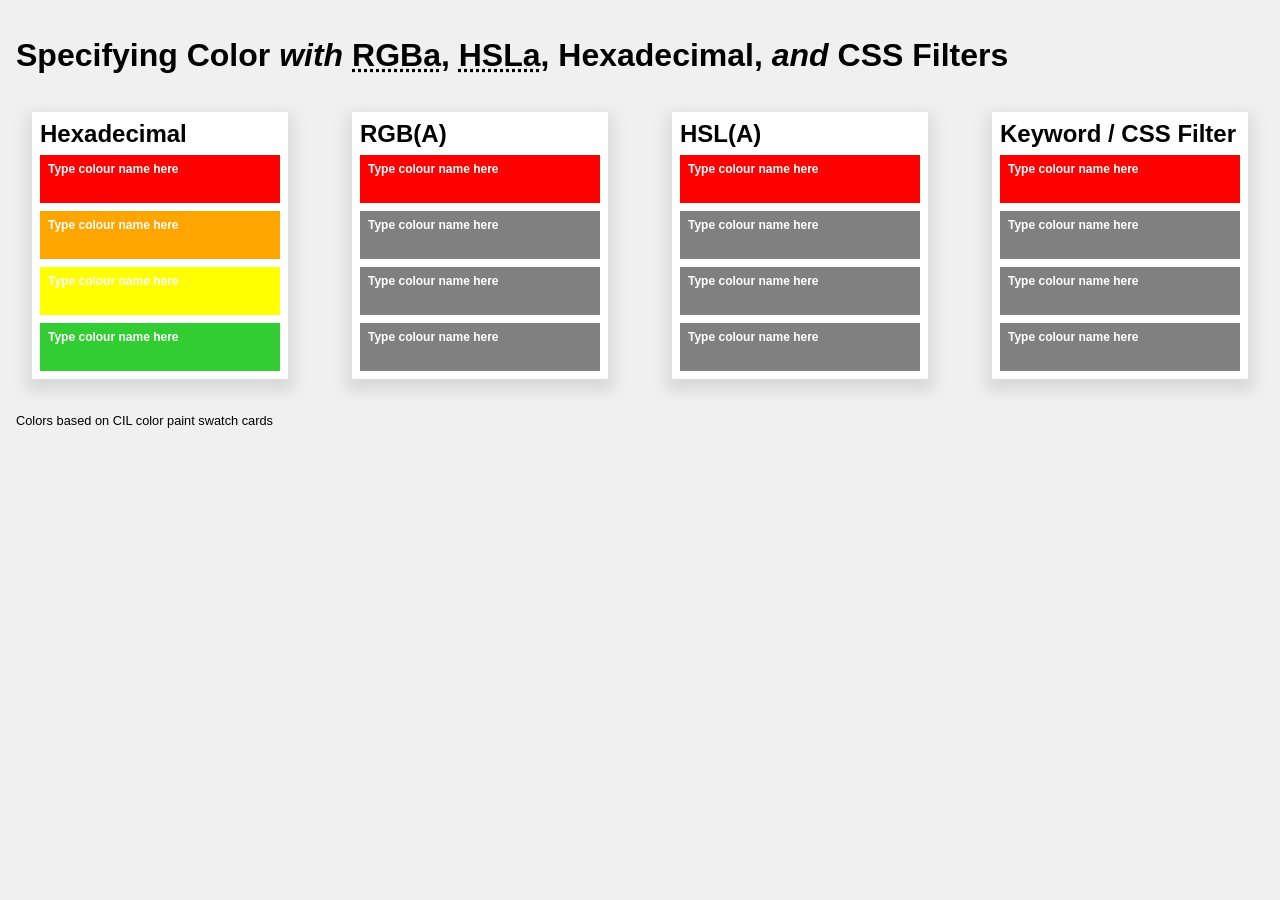
==== lab-2/index.html @ cc2a5a56 "Initial commit" ====
<!DOCTYPE HTML>
<html>
<head>
	<meta charset="UTF-8">
	<title>Specifying Color with RGBa, HSLa, Hexadecimal, and CSS Filters</title>
	<link href="css/normalize.css" rel="stylesheet">
	<link href="css/base.css" rel="stylesheet">
	<style>
/* STEP 1: Using the color picker utility at
https://developer.mozilla.org/en-US/docs/Web/CSS/CSS_Colors/Color_picker_tool,
set each color in hexadecimal format
to match as closely as you can with the colors
on the FIRST paint swatch card provided.
-------------------------------------------------- */
	#hex div:nth-of-type(1) {
		background-color: red;
	}
	#hex div:nth-of-type(2) {
		background-color: orange;
	}
	#hex div:nth-of-type(3) {
		background-color: yellow;
	}
	#hex div:nth-of-type(4) {
		background-color: limegreen;
	}
/* STEP 2: Set each color in rgba format
to match as closely as you can with the colors
on the SECOND paint swatch card provided.
-------------------------------------------------- */
	#rgba div:nth-of-type(1) {
		background-color: red;
	}
	/* ...and so on... */

/* STEP 3: Set each color in hsla format
to match as closely as you can with the colors
on the THIRD paint swatch card provided.
-------------------------------------------------- */
	#hsla div:nth-of-type(1) {
		background-color: red;
	}
	/* ...and so on... */

	/* STEP 4: Set each color using a CSS color keywords
(https://developer.mozilla.org/en-US/docs/Web/CSS/color_value)
that matches each color as closely as possible, then
apply one or more CSS filters to see if you can
produce an exact rendition of the swatch colors on the FOURTH card provided.
(https://developer.mozilla.org/en-US/docs/Web/CSS/filter).
-------------------------------------------------- */
	#keyword div:nth-of-type(1) {
		background-color: red;
	}
	/* ...and so on... */

	/* STEP 5: Describe one or more things that you can do to ensure that the colour rendering on your screen is exactly the same (or as close as possible) to the colours on your paint chip cards. If possible, attempt to do one or more of these things and describe what you did and what you found out. Maybe a screenshot, too if it might help. */
</style>
</head>

<body>
	<header>
		<h1>Specifying Color <em>with</em> <abbr title="Red, Green, Blue, Alpha">RGBa</abbr>, <abbr title="Hue, Saturation, Luminousity, Alpha">HSLa</abbr>, Hexadecimal, <em>and</em> CSS Filters</h1>
	</header>
	<main>
		<section id="hex">
			<h2>Hexadecimal</h2>
			<div>
				<h3>Type colour name here</h3>
			</div>
			<div>
				<h3>Type colour name here</h3>
			</div>
			<div>
				<h3>Type colour name here</h3>
			</div>
			<div>
				<h3>Type colour name here</h3>
			</div>
		</section>
		<section id="rgba">
			<h2>RGB(A)</h2>
			<div>
				<h3>Type colour name here</h3>
			</div>
			<div>
				<h3>Type colour name here</h3>
			</div>
			<div>
				<h3>Type colour name here</h3>
			</div>
			<div>
				<h3>Type colour name here</h3>
			</div>
		</section>
		<section id="hsla">
			<h2>HSL(A)</h2>
			<div>
				<h3>Type colour name here</h3>
			</div>
			<div>
				<h3>Type colour name here</h3>
			</div>
			<div>
				<h3>Type colour name here</h3>
			</div>
			<div>
				<h3>Type colour name here</h3>
			</div>
		</section>
		<section id="keyword">
			<h2>Keyword / CSS Filter</h2>
			<div>
				<h3>Type colour name here</h3>
			</div>
			<div>
				<h3>Type colour name here</h3>
			</div>
			<div>
				<h3>Type colour name here</h3>
			</div>
			<div>
				<h3>Type colour name here</h3>
			</div>
		</section>
	</main>
	<footer>
		<p><small>Colors based on CIL color paint swatch cards</small></p>
	</footer>
</body>
</html>
---- lab-2/css/base.css ----
/* Base styles for Lab 2
-------------------------------------------------- */
html {
	box-sizing: border-box;
}
*, *:before, *:after {
	box-sizing: inherit;
}
body {
	font-family: sans-serif;
	background-color: rgb(240,240,240);
}
header {
	padding: 1em;
}
main {
	display: flex;
	flex-direction: row;
	justify-content: space-around;
	flex-wrap: wrap;
}
main section {
	width: 20%;
	padding: 0.5em;
	background-color: rgb(255,255,255);
	box-shadow: 0px 7px 15px 5px rgba(0,0,0,0.1); 
}
main section h2 {
	margin: 0;
}
main section h3 {
	margin: 0;
	font-size: 75%;
}
main section div {
	margin-top: 0.5em;
	padding: 0.5em;
	color: rgb(255,255,255);
	background-color: grey;
	height: 3em;
}
footer {
	padding: 1em;
}
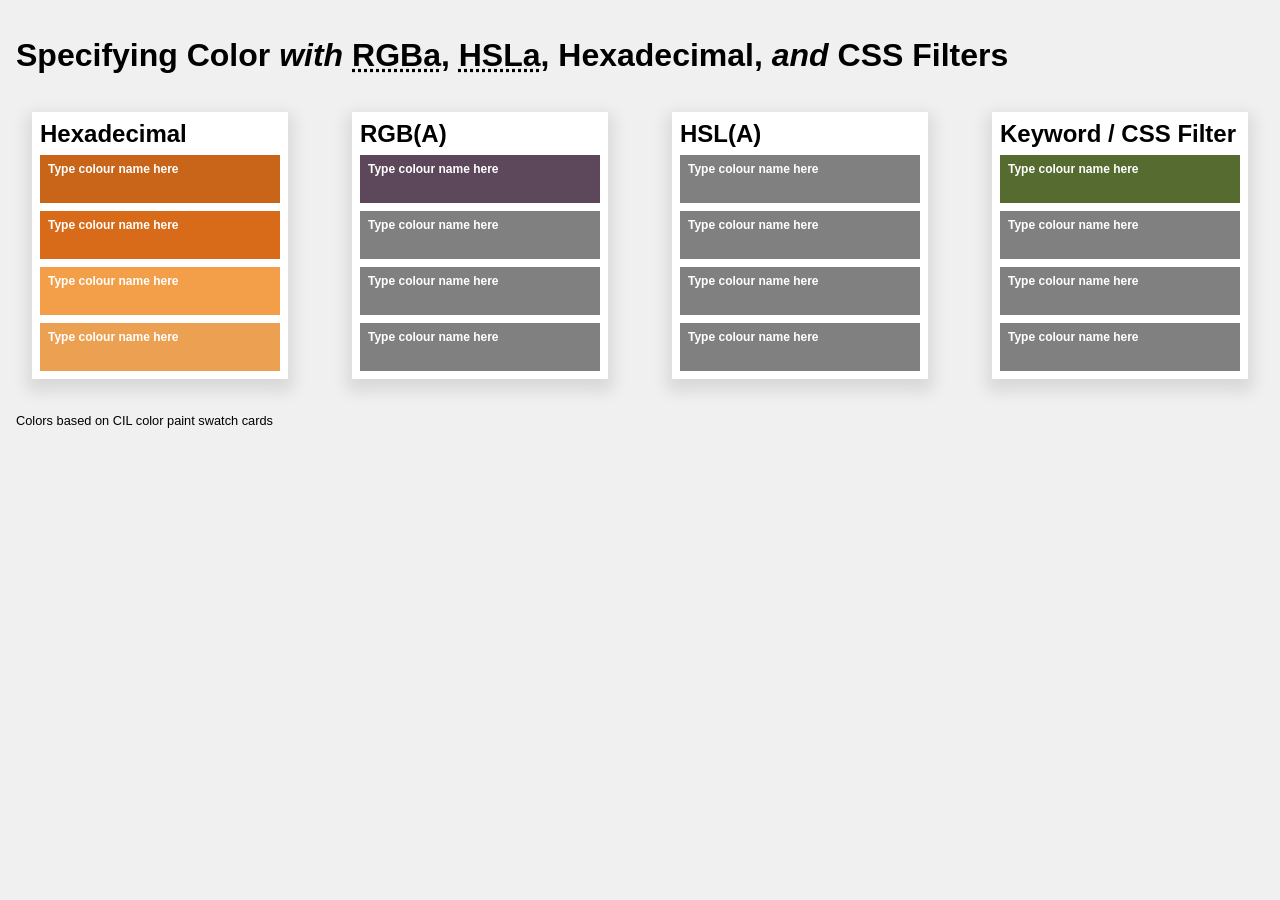
==== commit ef2e8aca: "lab 2" ====
--- a/lab-2/index.html
+++ b/lab-2/index.html
@@ -12,25 +12,42 @@
 to match as closely as you can with the colors
 on the FIRST paint swatch card provided.
 -------------------------------------------------- */
+/* cp12  colour card*/
 	#hex div:nth-of-type(1) {
-		background-color: red;
+		background-color: #c96519;;
 	}
 	#hex div:nth-of-type(2) {
-		background-color: orange;
+		background-color: #d76b19;
 	}
 	#hex div:nth-of-type(3) {
-		background-color: yellow;
+		background-color: #f39e49;
 	}
 	#hex div:nth-of-type(4) {
-		background-color: limegreen;
+		background-color: #ECA052;
 	}
 /* STEP 2: Set each color in rgba format
 to match as closely as you can with the colors
 on the SECOND paint swatch card provided.
 -------------------------------------------------- */
+
+/* c35 paint swatch */
 	#rgba div:nth-of-type(1) {
-		background-color: red;
+		background-color: rgba(136, 104, 132, 1.0);
 	}
+
+	#rgba div:nth-of-type(1) {
+		background-color: rgba(219, 188, 215, 1.0);
+	}
+
+	#rgba div:nth-of-type(1) {
+		background-color: rgba(134, 114, 131, 1.0);
+	}
+
+	#rgba div:nth-of-type(1) {
+		background-color: rgba(93, 71, 90, 1.0);
+	}
+
+
 	/* ...and so on... */
 
 /* STEP 3: Set each color in hsla format
@@ -38,7 +55,19 @@
 on the THIRD paint swatch card provided.
 -------------------------------------------------- */
 	#hsla div:nth-of-type(1) {
-		background-color: red;
+		background-color: hsla(168 32% 28% 1.0);
+	}
+
+	#hsla div:nth-of-type(1) {
+		background-color: hsla(168 32% 28% 1.0);
+	}
+
+	#hsla div:nth-of-type(1) {
+		background-color: hsla(168 32% 28% 1.0);
+	}
+
+	#hsla div:nth-of-type(1) {
+		background-color: hsla(168 32% 28% 1.0);
 	}
 	/* ...and so on... */
 
@@ -49,12 +78,27 @@
 produce an exact rendition of the swatch colors on the FOURTH card provided.
 (https://developer.mozilla.org/en-US/docs/Web/CSS/filter).
 -------------------------------------------------- */
+/* c6 */
 	#keyword div:nth-of-type(1) {
-		background-color: red;
+		background-color: olivedrab;
+	}
+
+		#keyword div:nth-of-type(1) {
+		background-color: lightgreen;
+	}
+
+		#keyword div:nth-of-type(1) {
+		background-color:olive;
+	}
+
+		#keyword div:nth-of-type(1) {
+		background-color: darkolivegreen;
 	}
 	/* ...and so on... */
 
 	/* STEP 5: Describe one or more things that you can do to ensure that the colour rendering on your screen is exactly the same (or as close as possible) to the colours on your paint chip cards. If possible, attempt to do one or more of these things and describe what you did and what you found out. Maybe a screenshot, too if it might help. */
+
+	/* set brightness to maximum, make sure your monitor is colour calibrated, dont be colour blind like me */
 </style>
 </head>
 
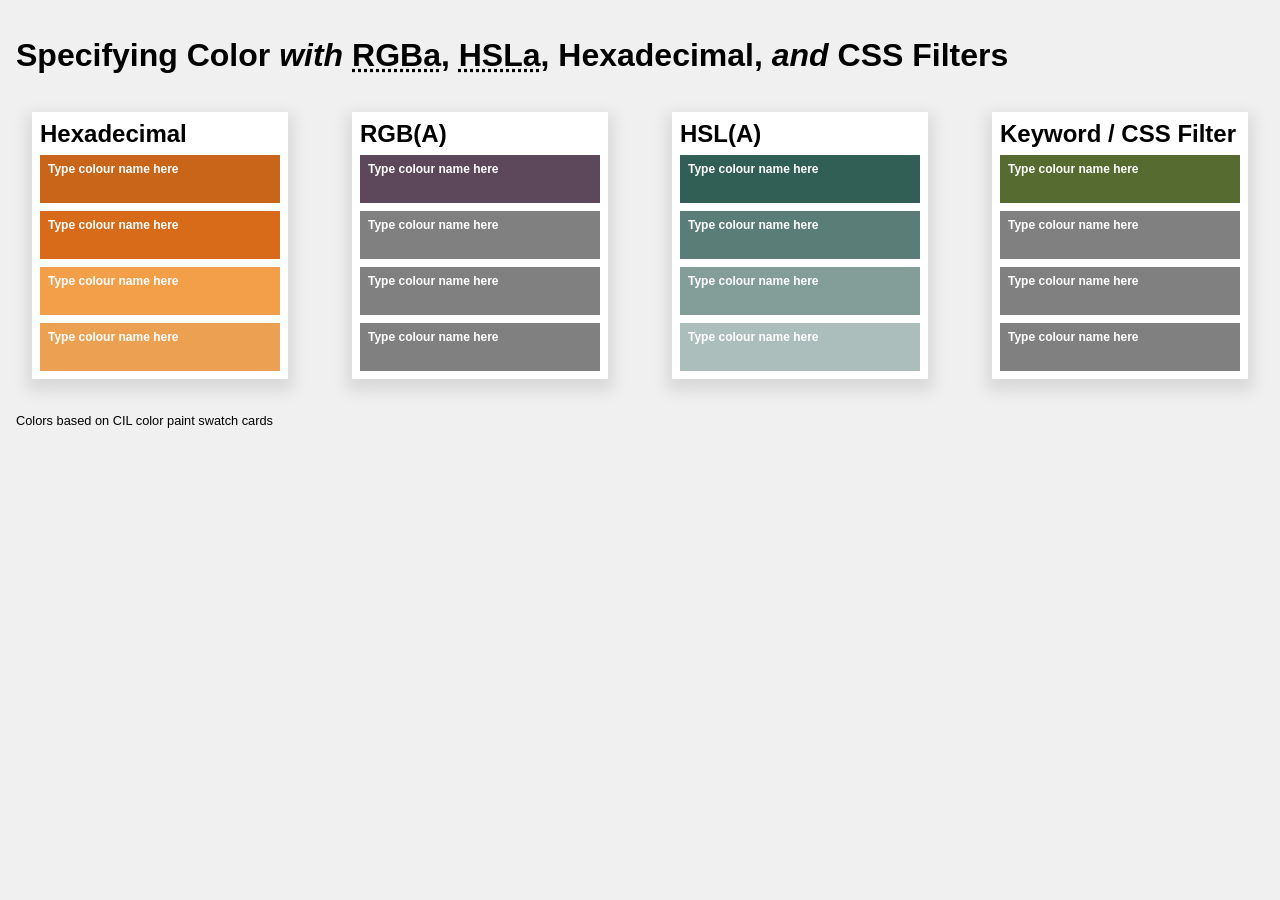
==== commit e9bb3270: "fixed hsla" ====
--- a/lab-2/index.html
+++ b/lab-2/index.html
@@ -54,21 +54,22 @@
 to match as closely as you can with the colors
 on the THIRD paint swatch card provided.
 -------------------------------------------------- */
-	#hsla div:nth-of-type(1) {
-		background-color: hsla(168 32% 28% 1.0);
-	}
+#hsla div:nth-of-type(1) {
+	background-color: hsla(168, 32%, 28%, 1);
+}
 
-	#hsla div:nth-of-type(1) {
-		background-color: hsla(168 32% 28% 1.0);
-	}
+#hsla div:nth-of-type(2) {
+	background-color: hsla(168, 32%, 28%, 0.8);
+}
 
-	#hsla div:nth-of-type(1) {
-		background-color: hsla(168 32% 28% 1.0);
-	}
+#hsla div:nth-of-type(3) {
+	background-color: hsla(168, 32%, 28%, 0.6);
+}
 
-	#hsla div:nth-of-type(1) {
-		background-color: hsla(168 32% 28% 1.0);
-	}
+#hsla div:nth-of-type(4) {
+	background-color: hsla(168, 32%, 28%, 0.4);
+}
+
 	/* ...and so on... */
 
 	/* STEP 4: Set each color using a CSS color keywords
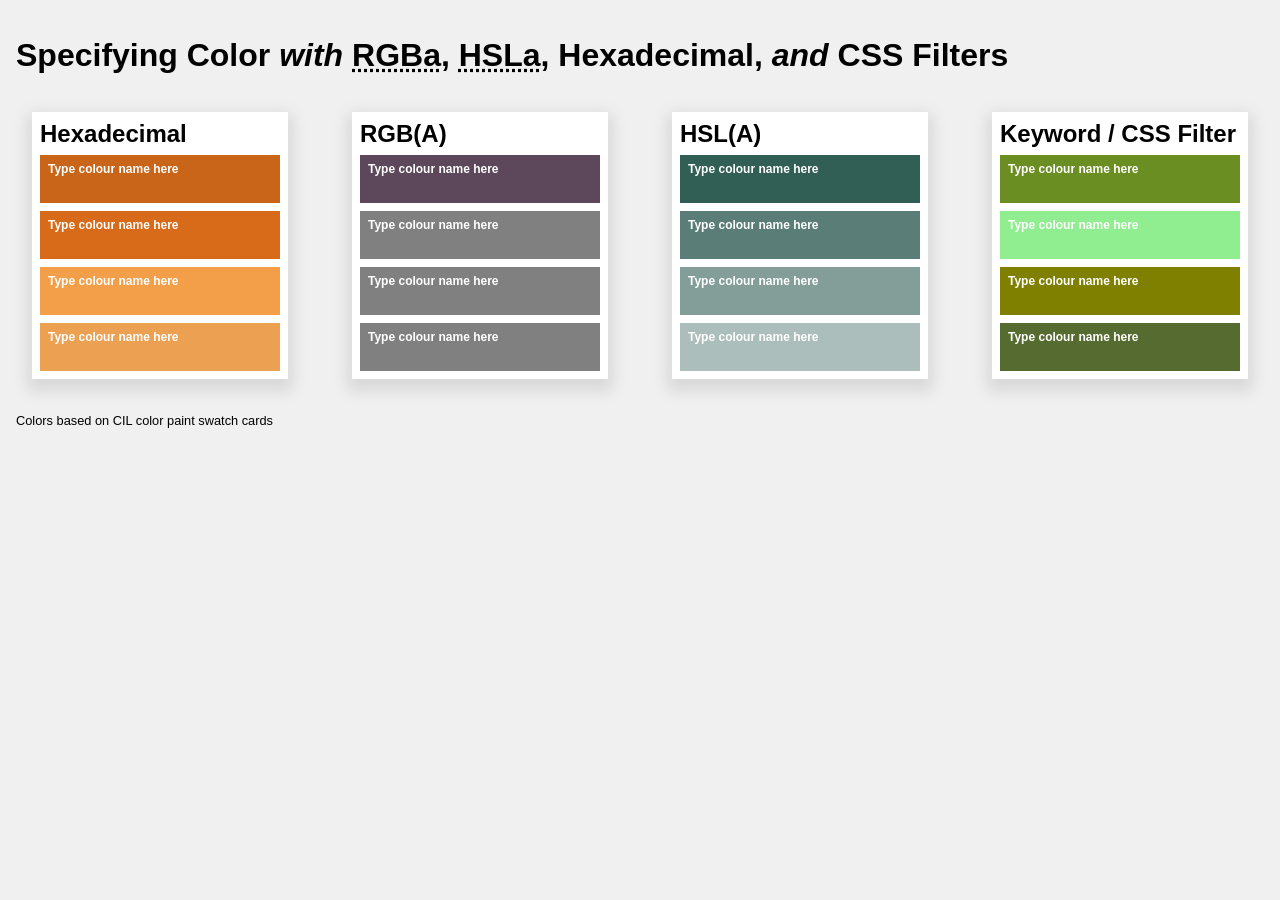
==== commit 81d675b8: "fixed keyword colours" ====
--- a/lab-2/index.html
+++ b/lab-2/index.html
@@ -80,21 +80,22 @@
 (https://developer.mozilla.org/en-US/docs/Web/CSS/filter).
 -------------------------------------------------- */
 /* c6 */
-	#keyword div:nth-of-type(1) {
-		background-color: olivedrab;
-	}
+#keyword div:nth-of-type(1) {
+	background-color: olivedrab;
+}
 
-		#keyword div:nth-of-type(1) {
-		background-color: lightgreen;
-	}
+#keyword div:nth-of-type(2) {
+	background-color: lightgreen;
+}
 
-		#keyword div:nth-of-type(1) {
-		background-color:olive;
-	}
+#keyword div:nth-of-type(3) {
+	background-color: olive;
+}
 
-		#keyword div:nth-of-type(1) {
-		background-color: darkolivegreen;
-	}
+#keyword div:nth-of-type(4) {
+	background-color: darkolivegreen;
+}
+
 	/* ...and so on... */
 
 	/* STEP 5: Describe one or more things that you can do to ensure that the colour rendering on your screen is exactly the same (or as close as possible) to the colours on your paint chip cards. If possible, attempt to do one or more of these things and describe what you did and what you found out. Maybe a screenshot, too if it might help. */
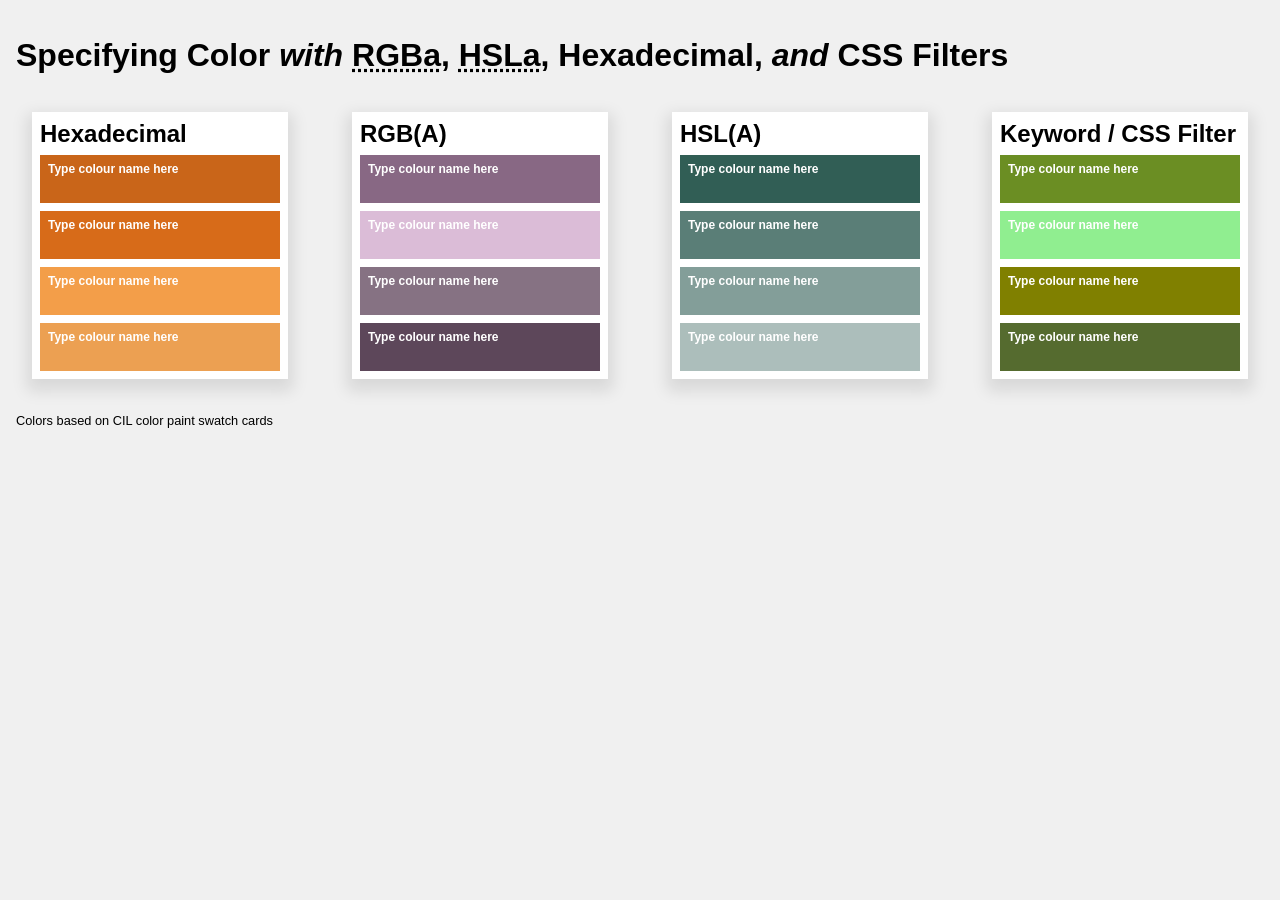
==== commit 08d15d52: "fixed rgba" ====
--- a/lab-2/index.html
+++ b/lab-2/index.html
@@ -30,22 +30,23 @@
 on the SECOND paint swatch card provided.
 -------------------------------------------------- */
 
-/* c35 paint swatch */
-	#rgba div:nth-of-type(1) {
-		background-color: rgba(136, 104, 132, 1.0);
-	}
+/* C35 paint swatch */
+#rgba div:nth-of-type(1) {
+	background-color: rgba(136, 104, 132, 1);
+}
 
-	#rgba div:nth-of-type(1) {
-		background-color: rgba(219, 188, 215, 1.0);
-	}
+#rgba div:nth-of-type(2) {
+	background-color: rgba(219, 188, 215, 1);
+}
 
-	#rgba div:nth-of-type(1) {
-		background-color: rgba(134, 114, 131, 1.0);
-	}
+#rgba div:nth-of-type(3) {
+	background-color: rgba(134, 114, 131, 1);
+}
 
-	#rgba div:nth-of-type(1) {
-		background-color: rgba(93, 71, 90, 1.0);
-	}
+#rgba div:nth-of-type(4) {
+	background-color: rgba(93, 71, 90, 1);
+}
+
 
 
 	/* ...and so on... */
